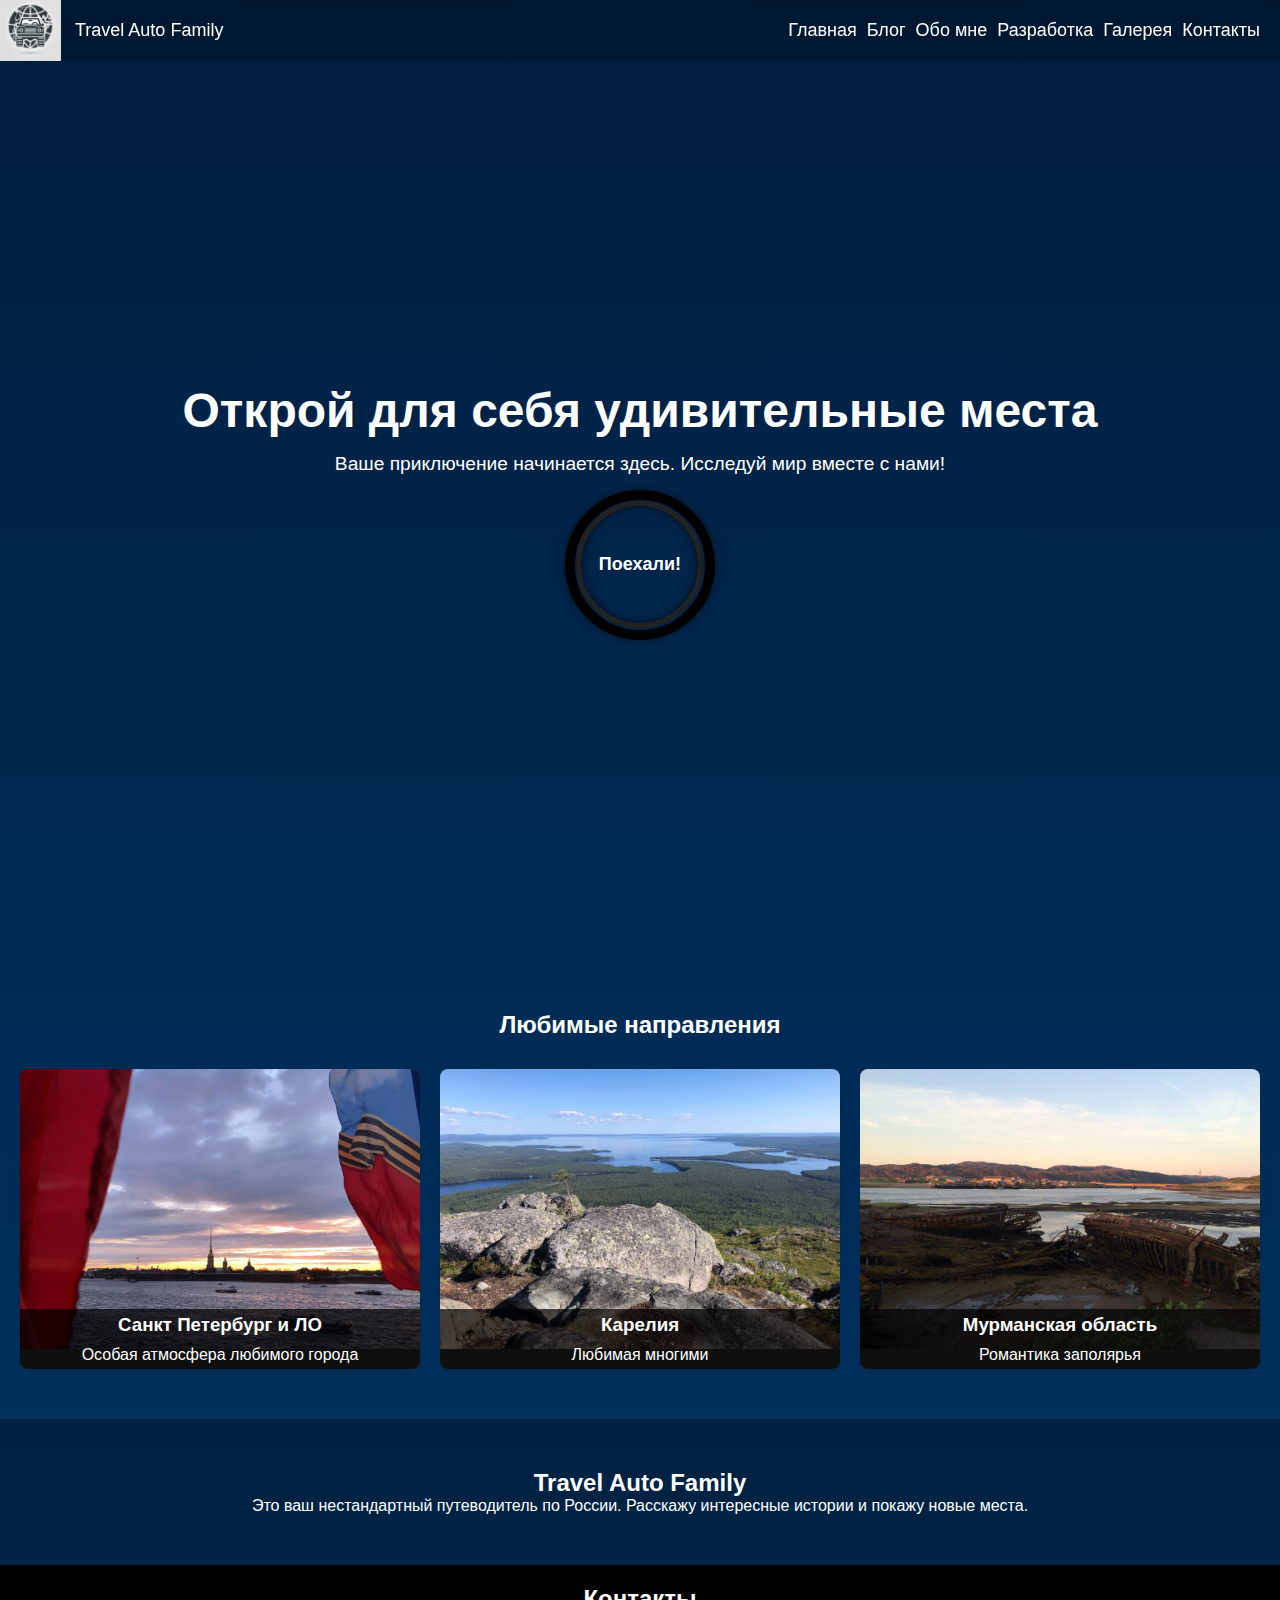
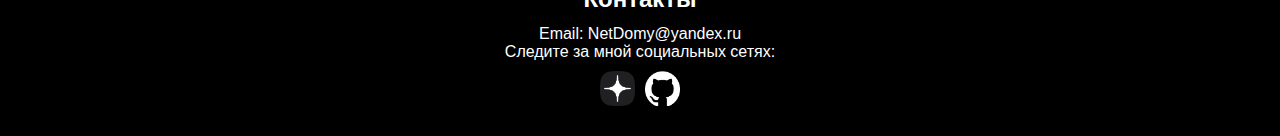
==== index.html @ 07f24aad "+" ====
<!DOCTYPE html>
<html class="page" lang="ru">
<head>
    <meta charset="UTF-8">
    <meta name="viewport" content="width=device-width, initial-scale=1.0">
    <title>Travel Auto Family - Исследуй свою страну</title>
    <link rel="stylesheet" href="styles.css">
    <link rel="stylesheet" href="main/mobile.css">
    <link rel="icon" href="favicon.ico" type="image/x-icon">
    <link rel="shortcut icon" href="favicon.ico" type="image/x-icon">
    
</head>
<body class="page__main">
    <header class="header" id="header">
        <nav class="header__nav">
            <a href="#" class="header__logo">
                <img src="image/logo3.webp" alt="Travel Auto Family">
                <span>Travel<br> Auto<br> Family</span>
            </a>
            <ul class="header__nav-list">
                <li><a href="#home">Главная</a></li>
                <li><a href="posts/posts.html">Блог</a></li>
                <li><a href="about/about.html">Обо мне</a></li>
                <li><a class="web-link" href="web/web.html">Разработка<br> <span>сайтов</span></a></li>
                <li><a href="gallery/gallery.html">Галерея</a></li>
                <li><a href="contacts/contacts.html">Контакты</a></li>
            </ul>
            <button class="button toggle">&#9776;</button>
        </nav>
    </header>

    <main class="main"> 
    <section id="home" class="main__greeting main__content wrapper">
        <div class="greeting">
            <h1>Открой для себя удивительные места</h1>
            <p>Ваше приключение начинается здесь. Исследуй мир вместе с нами!</p>
            <a href="#destination" class="greeting__link">
              <span class="text">Поехали!</span>
            </a>
        </div>
    </section>

    <section id="destination" class="destination">
        <h2>Любимые направления</h2>
        <div class="destination__container">
            <a class="destination__card" href="gallery/Spb.html">
                <img src="image/SPb.jpg" alt="Санкт-Петербург">
                <h3>Санкт Петербург и ЛО</h3>
                <p>Особая атмосфера любимого города</p>
            </a>
            <a class="destination__card" href="gallery/Karelia.html">
                <img src="image/Karelia.jpg" alt="Карелия">
                <h3>Карелия</h3>
                <p>Любимая многими</p>
            </a>
            <a class="destination__card" href="gallery/Murmansk.html">
                <img src="image/Teriberka.jpg" alt="Мурманск">
                <h3>Мурманская область</h3>
                <p>Романтика заполярья</p>
            </a>
        </div>
    </section>

    <section id="description" class="description">
        <h2>Travel Auto Family</h2>
        <p>Это ваш нестандартный путеводитель по России. Расскажу интересные истории и покажу новые места.</p>
    </section>
    </main>

    <footer id="contact" class="footer">
        <h2>Контакты</h2>
        <a href="mailto:NetDomy@yandex.ru&cc=olga@bukhina.ru">Email: NetDomy@yandex.ru</a>
        <p>Следите за мной социальных сетях:</p>
        <div class="social-icons">
            <a href="https://dzen.ru/taf?share_to=link"><img src="icons/dark-icon.png" alt="Дзен"></a>
            <a href="https://github.com/Lelyia"><img src="icons/github-mark-white.png" alt="GitHub"></a>
        </div>
    </footer>
    <script defer src="scripts.js"></script>
</body>
</html>
---- styles.css ----
:root {
    /* Colors */
    --sky-gradient-1: #001d3d;
    --sky-gradient-2: #003566;
    --base-white: #ffffff;
    --header-background: rgba(0, 0, 0, 0.2);
    --base-black: #000;
    --tyre-color: rgba(0, 0, 0, 0.5);
    --tyre-border: #222;
    --tyre-shadow: rgba(0, 0, 0, 0.7);
    --card-shadow: rgba(0, 0, 0, 0.1);
    --card-color: #333;
    --modal-color: rgba(0, 0, 0, 0.8);
    --form-border: #ccc;
    --web-background: rgba(0, 0, 0, 0.3);
}

/* Global Styles */
* {
    box-sizing: border-box;
    padding: 0;
    margin: 0;
    font-family: 'Arial', sans-serif;
}

.visually-hidden {
    position: absolute;
    overflow: hidden;
    width: 1px;
    height: 1px;
    padding: 0;
    margin: -1px;
    border: 0;
    white-space: nowrap;
    clip: rect(0 0 0 0);
}

a {
    color: var(--base-white);
    cursor: pointer;
    text-decoration: none;
}

body {
    position: relative;
    z-index: 0;
    color: var(--base-white);
    background: linear-gradient(to bottom, var(--sky-gradient-1), var(--sky-gradient-2));
    /* Синее небо */
}

/* Фон для <main> */
main {
    overflow: hidden;
    min-height: 100vh;
}

/* Контейнер для звезд */
.stars {
    position: absolute;
    z-index: -10;
    top: 0;
    left: 0;
    overflow: hidden;
    width: 100%;
    height: 100%;
    background: transparent;
}

/* Оформление и анимация звезд */
.star {
    position: absolute;
    width: 2px;
    height: 2px;
    border-radius: 50%;
    opacity: 0;
    background: var(--base-white);
    animation: blink 2s infinite;
}

/* Анимация мигания */
@keyframes blink {

    0%,
    100% {
        opacity: 0;
    }

    50% {
        opacity: 1;
    }
}

/* Header and Navbar */
.header {
    position: sticky;
    z-index: 1000;
    top: 0;
    padding: 20px;
    background-color: var(--header-background);
}

.header--scrolling {
    background-color: var(--sky-gradient-1);
}

.header__logo {
    display: flex;
    color: var(--base-white);
    font-size: 18px;
    text-decoration: none;
}

.header.active .header__logo {
    flex-direction: column;
    margin-right: auto;
    gap: 10px;
}

.header__logo br {
    display: none;
}

.header.active .header__logo br {
    display: block;
}

.header__logo img {
    position: absolute;
    top: 0;
    bottom: 0;
    left: 0;
    max-height: 100%;
}

.header.active .header__logo img {
    position: relative;
    width: 82px;
}

.header__logo span {
    padding-left: 75px;
}

.header.active .header__logo span {
    padding-left: 0;
}

.header__nav {
    display: flex;
    align-items: center;
    justify-content: space-between;
}

.header__nav-list {
    display: flex;
    list-style: none;
    gap: 15px;
}

.header__nav-list br {
    display: none;
}

.header.active .header__nav-list br {
    display: block;
}

.header__nav-list a {
    color: var(--base-white);
    font-size: 18px;
    text-decoration: none;
}

.toggle {
    display: none;
    border: none;
    color: var(--base-white);
    background: none;
    cursor: pointer;
    font-size: 28px;
}

/* main Section */

.main__content {
    display: flex;
    align-items: center;
    justify-content: center;
    height: 100vh;
    color: var(--base-white);
    text-align: center;
}

.main__content h1 {
    font-size: 3rem;
}

.main__content p {
    margin: 15px 0;
    font-size: 1.2rem;
}

.content {
    margin: auto;
    font-size: 18px;
    font-weight: 500;
}

/* Footer */
.footer {
    padding: 20px;
    margin-top: auto;
    color: var(--base-white);
    background-color: var(--base-black);
    text-align: center;
}

.footer h2 {
    margin-bottom: 12px;
}

.social-icons {
    display: flex;
    align-items: center;
    justify-content: center;
    margin: 10px;
    gap: 10px;
}

.social-icons a {
    overflow: hidden;
    height: 35px;
    vertical-align: middle;
}

.social-icons img {
    align-self: center;
    height: 35px;
}


/* Стили для модального окна */
.modal {
    position: fixed;
    z-index: 1000;
    top: 0;
    left: 0;
    display: none;
    /* Скрыто по умолчанию */
    align-items: center;
    justify-content: center;
    width: 100%;
    height: 100%;
    background-color: var(--modal-color);
}

.modal-content {
    max-width: 90%;
    max-height: 90%;
}

/* Кнопка закрытия */
.close {
    position: absolute;
    top: 20px;
    right: 30px;
    color: var(--base-white);
    cursor: pointer;
    font-size: 40px;
    font-weight: bold;
}

@media (max-width: 768px) {
    .header__nav-list {
        display: none;
        flex-direction: column;
    }

    .toggle {
        display: block;
    }

    .header.active {
        background-color: var(--base-black);
    }

    .header.active .header__nav {
        align-items: flex-start;
    }

    .header.active .header__nav-list {
        display: flex;
    }

    .main h1 {
        font-size: 2rem;
    }
}

@media (min-width: 769px) and (max-width:1439px) {
    .header__nav-list {
        align-items: center;
        justify-content: flex-end;
        gap: 10px;
    }

    .header__nav-list br {
        display: block;
    }

    .web-link span {
        display: none;
    }

    .header__logo span {
        padding-left: 55px;
    }
}

@media (min-width: 1440px) {
    .wrapper {
        width: 1240px;
        margin: 0 auto;
    }

    .header__logo {
        font-size: 24px;
    }

    .header__nav-list {
        gap: 15px;
    }

    .header__nav-list br {
        display: none;
    }

    .header__nav-list a {
        color: var(--base-white);
        font-size: 22px;
        text-decoration: none;
    }

    .web-link span {
        display: block;
    }

    .content {
        font-size: 24px;
    }
}
---- main/mobile.css ----
/* Ссылка в виде покрышки */
.greeting__link {
    position: relative;
    z-index: 5;
    display: flex;
    overflow: hidden;
    align-items: center;
    justify-content: center;
    width: 150px;
    height: 150px;
    margin: 15px auto auto;
    border: 10px solid var(--base-black);
    border-radius: 50%;
    box-shadow: 0 0 10px var(--tyre-color);
    transition: transform 0.6s ease;
    text-decoration: none;
}

/* Надпись внутри покрышки */
.greeting__link .text {
    z-index: 2;
    color: var(--base-white);
    font-size: 18px;
    font-weight: bold;
}

/* Эффект вращения при наведении */
.greeting__link:hover {
    transform: rotate(360deg);
}

/* Дополнительные декоративные линии внутри покрышки */
.greeting__link::before {
    position: absolute;
    width: 90%;
    height: 90%;
    border: 5px solid var(--tyre-border);
    border-radius: 50%;
    box-shadow: inset 0 0 10px var(--tyre-shadow);
    content: "";
}


/* Destinations Section */
.destination {
    padding: 50px 20px;
    text-align: center;
}

.destination__container {
    display: grid;
    margin-top: 30px;
    grid-template-columns: repeat(auto-fit, minmax(300px, 1fr));
    gap: 20px;
}

.destination__card {
    position: relative;
    display: flex;
    overflow: hidden;
    flex-direction: column;
    justify-content: flex-end;
    height: 300px;
    border-radius: 8px;
    background-color: var(--card-color);
    box-shadow: 0 4px 8px var(--card-shadow);
    text-align: center;
}

.destination__card img {
    position: absolute;
    z-index: 0;
    top: -20px;
    right: 0;
    bottom: 0;
    left: 0;
    width: 100%;
    height: 300px;
    object-fit: cover;
}

.destination__card h3 {
    position: relative;
    z-index: 2;
    padding: 5px;
    margin: 0;
    background-color: var(--tyre-shadow);
}

.destination__card p {
    position: relative;
    z-index: 2;
    padding: 5px;
    margin: 0;
    background-color: var(--tyre-shadow);
}

/* About Section */

.description {
    padding: 50px 20px;
    color: var(--base-white);
    background-color: var(--web-background);
    text-align: center;
}
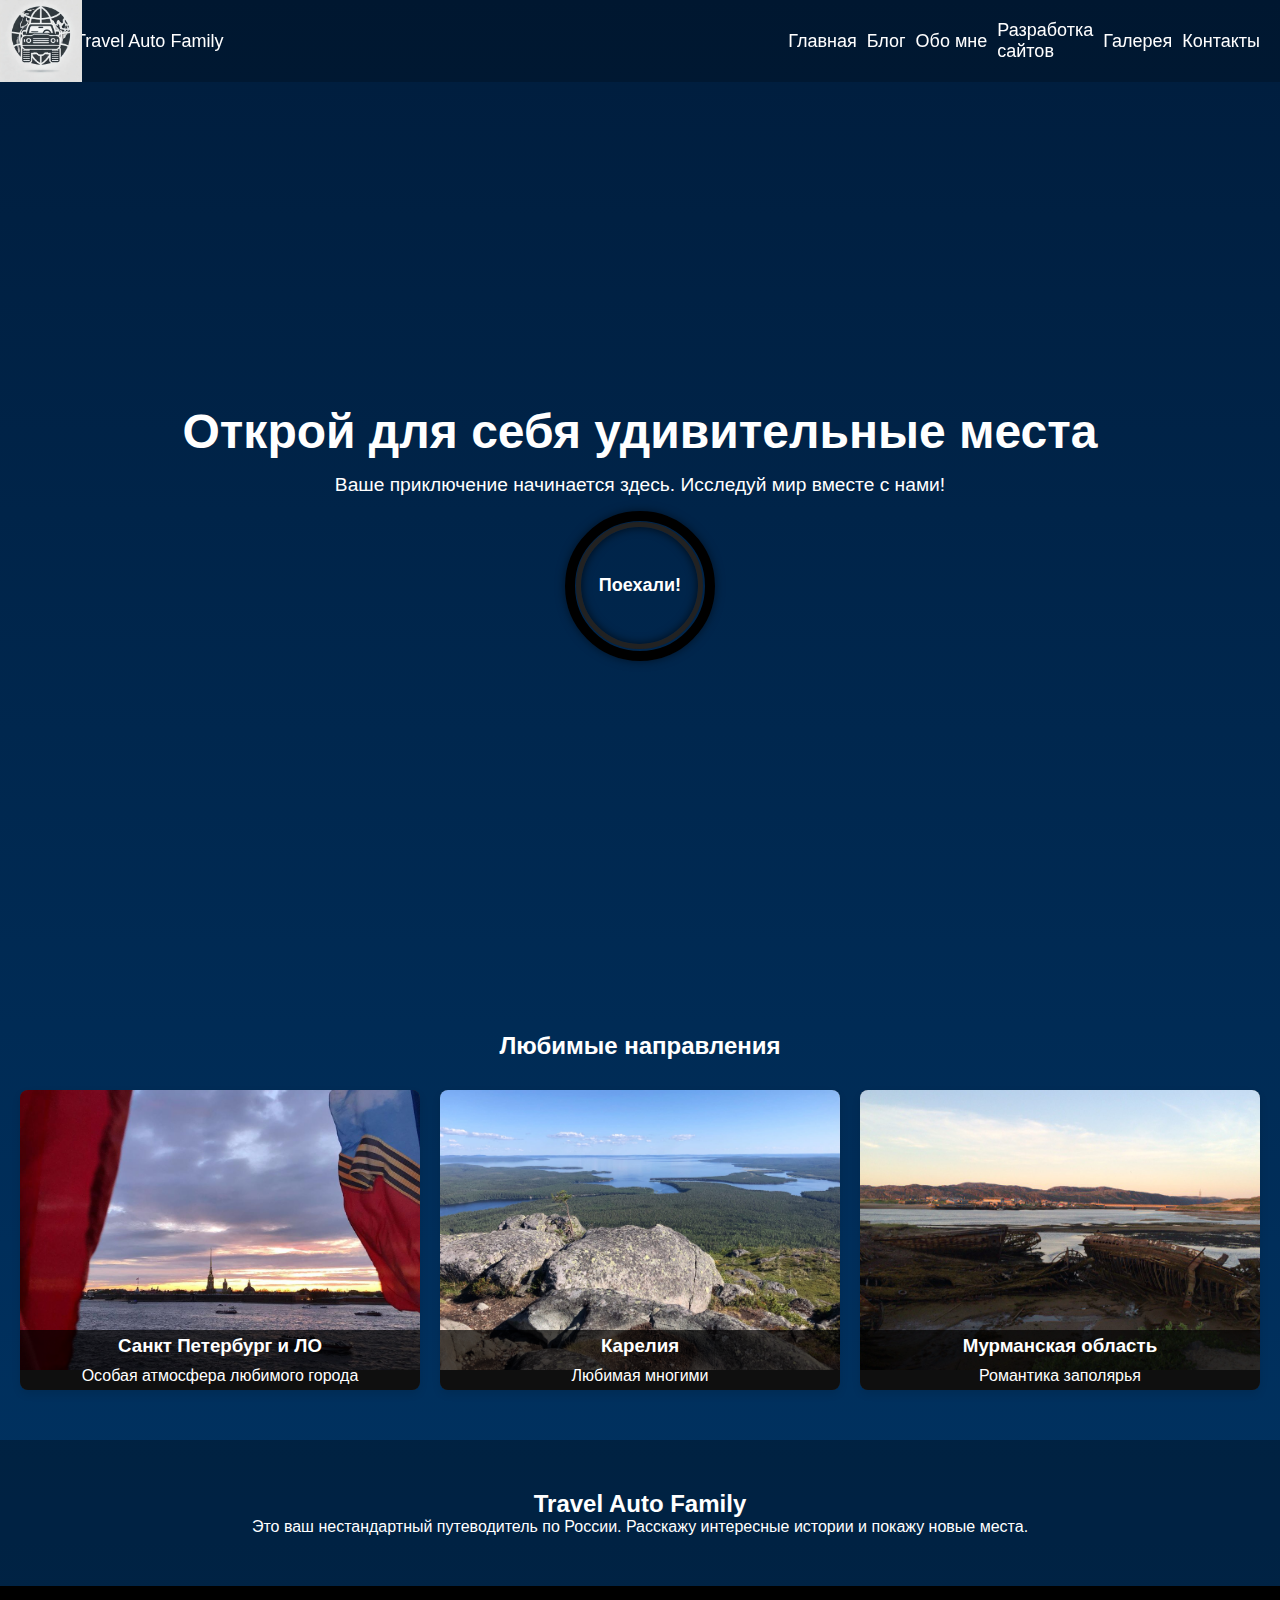
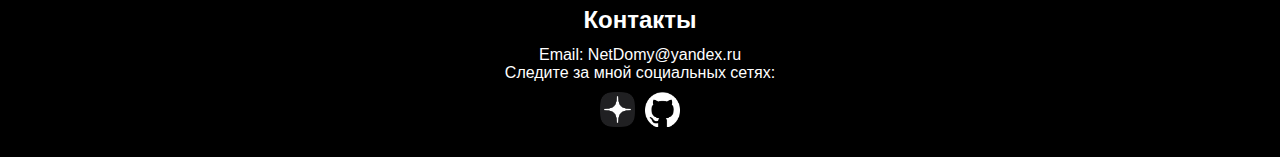
==== commit fc9470ae: "Merge branch 'main' of https://github.com/Lelyia/TAF-site" ====
--- a/index.html
+++ b/index.html
@@ -21,7 +21,7 @@
                 <li><a href="#home">Главная</a></li>
                 <li><a href="posts/posts.html">Блог</a></li>
                 <li><a href="about/about.html">Обо мне</a></li>
-                <li><a class="web-link" href="web/web.html">Разработка<br> <span>сайтов</span></a></li>
+                <li><a href="web/web.html">Разработка<br> сайтов</a></li>
                 <li><a href="gallery/gallery.html">Галерея</a></li>
                 <li><a href="contacts/contacts.html">Контакты</a></li>
             </ul>
--- a/styles.css
+++ b/styles.css
@@ -328,23 +328,16 @@
         font-size: 24px;
     }
 
-    .header__nav-list {
-        gap: 15px;
-    }
-
-    .header__nav-list br {
-        display: none;
-    }
-
+    .header__logo img { 
+    height: 68px;
+    }   
+    
     .header__nav-list a {
         color: var(--base-white);
+        white-space: nowrap;
         font-size: 22px;
         text-decoration: none;
-    }
-
-    .web-link span {
-        display: block;
-    }
+    } 
 
     .content {
         font-size: 24px;
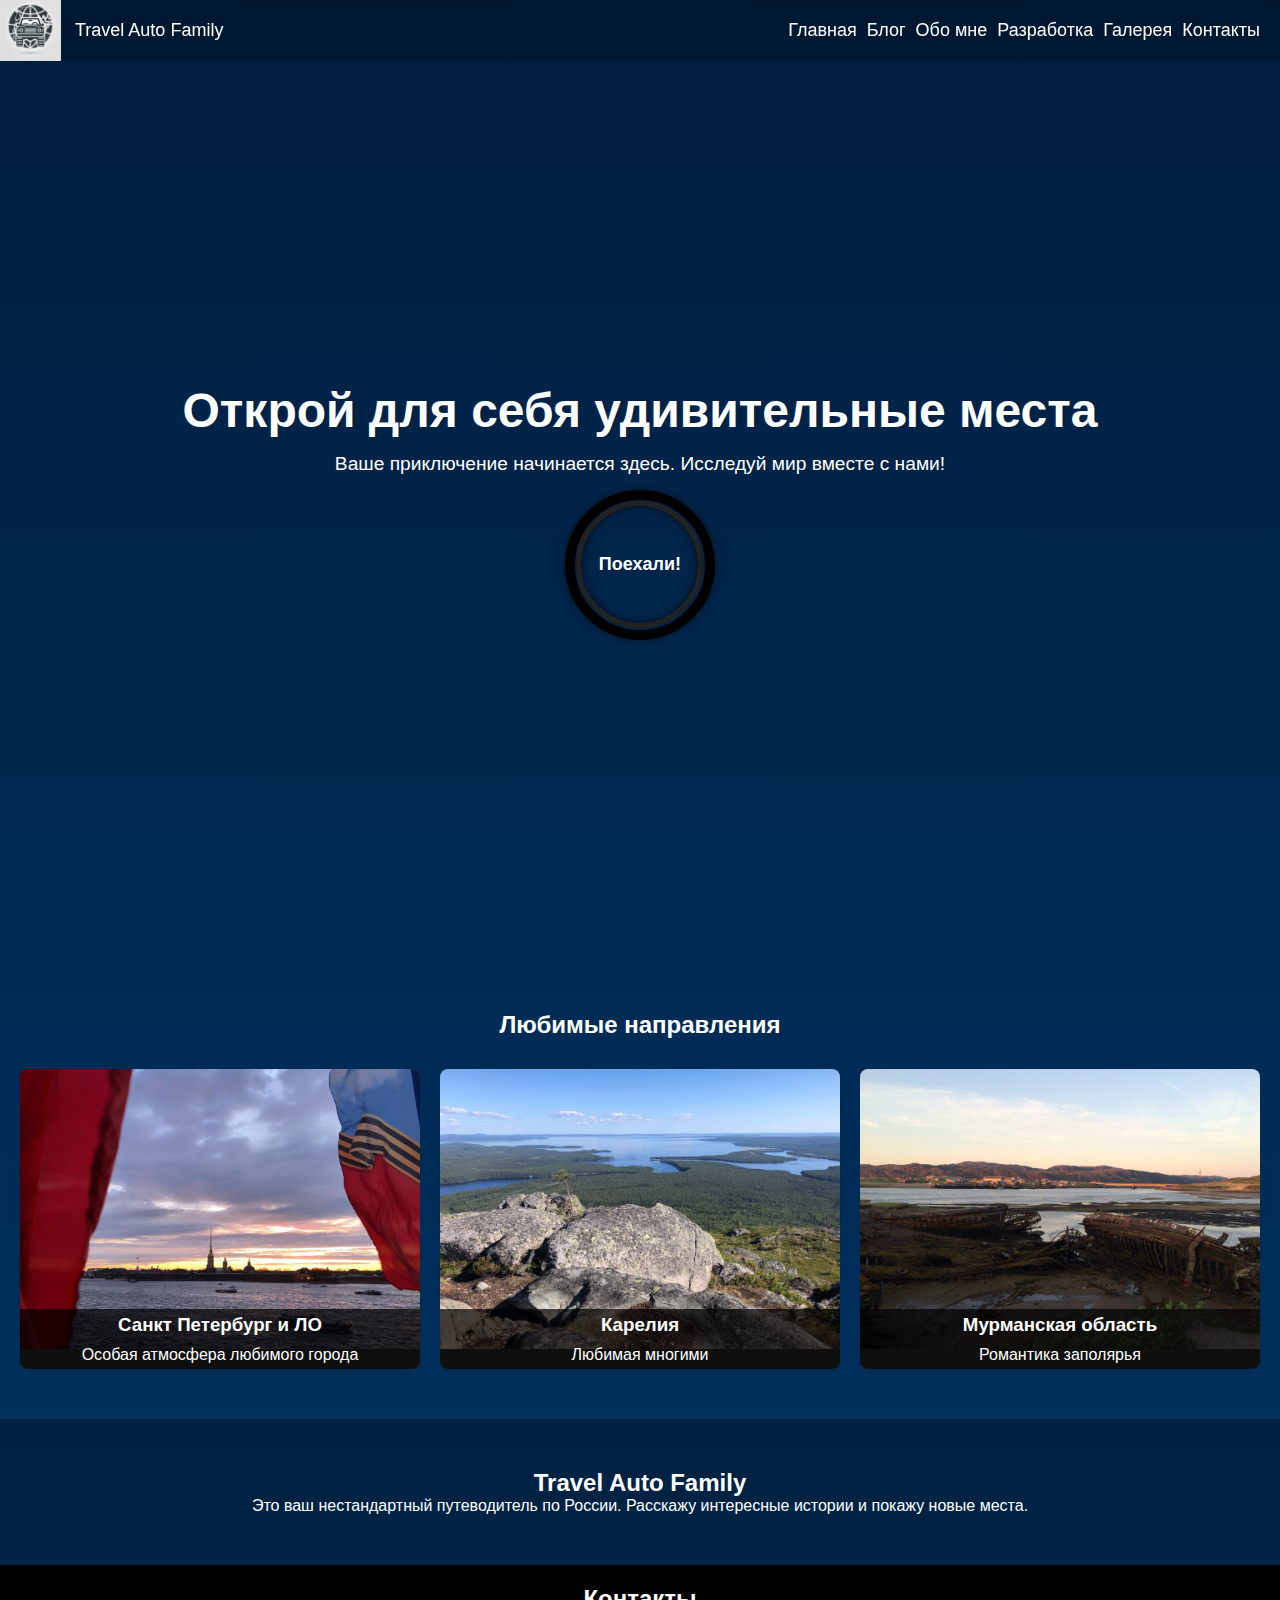
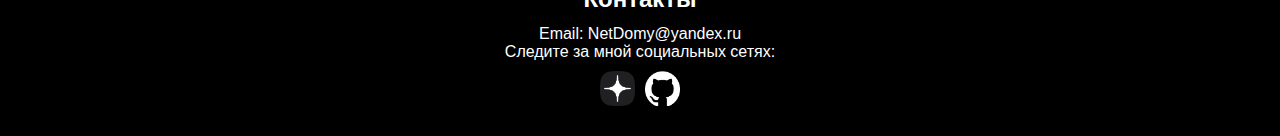
==== commit 5b10e685: "+" ====
--- a/index.html
+++ b/index.html
@@ -21,7 +21,7 @@
                 <li><a href="#home">Главная</a></li>
                 <li><a href="posts/posts.html">Блог</a></li>
                 <li><a href="about/about.html">Обо мне</a></li>
-                <li><a href="web/web.html">Разработка<br> сайтов</a></li>
+                <li><a class="web-link" href="web/web.html">Разработка<br> <span>сайтов</span></a></li>
                 <li><a href="gallery/gallery.html">Галерея</a></li>
                 <li><a href="contacts/contacts.html">Контакты</a></li>
             </ul>
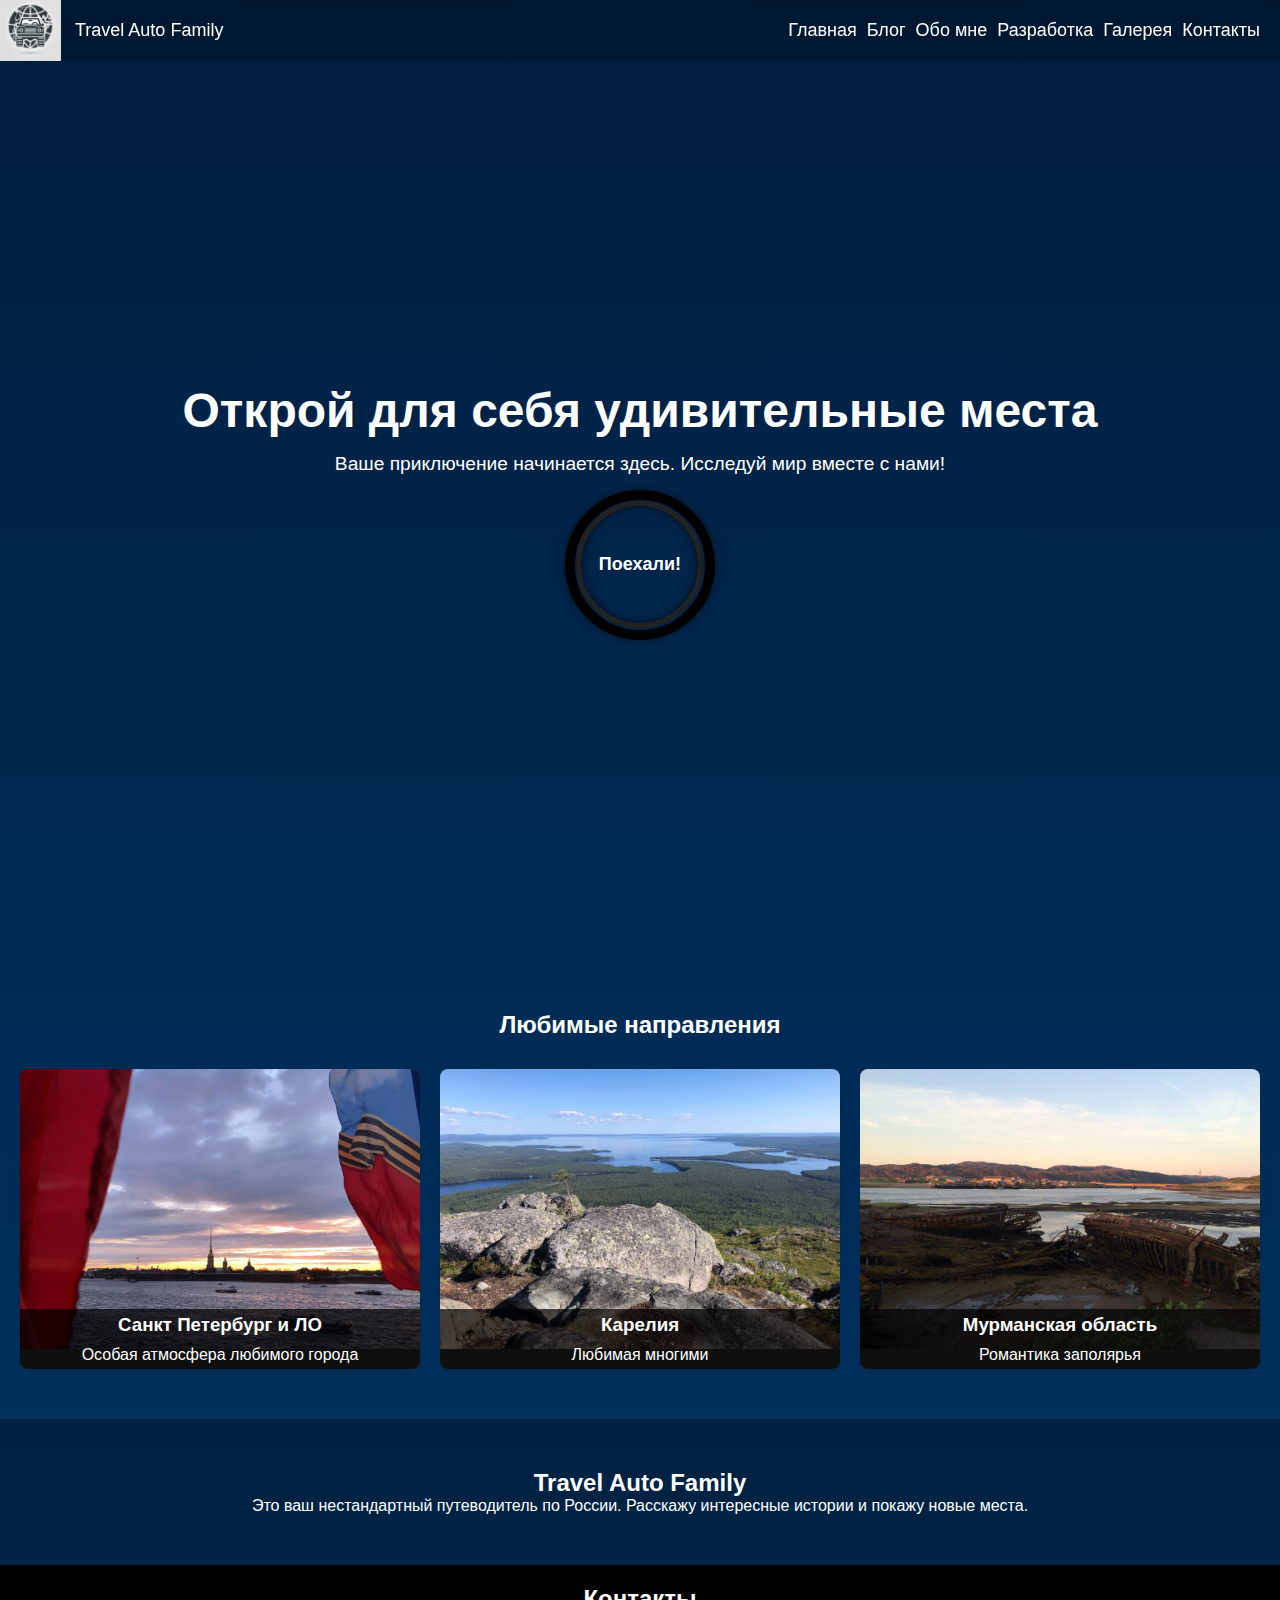
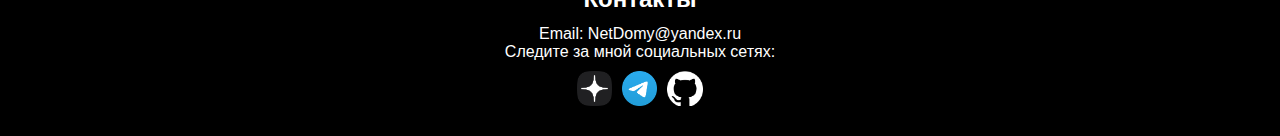
==== commit 323c893b: "финальные корректировки" ====
--- a/index.html
+++ b/index.html
@@ -1,15 +1,20 @@
 <!DOCTYPE html>
 <html class="page" lang="ru">
+
 <head>
     <meta charset="UTF-8">
     <meta name="viewport" content="width=device-width, initial-scale=1.0">
     <title>Travel Auto Family - Исследуй свою страну</title>
     <link rel="stylesheet" href="styles.css">
     <link rel="stylesheet" href="main/mobile.css">
-    <link rel="icon" href="favicon.ico" type="image/x-icon">
-    <link rel="shortcut icon" href="favicon.ico" type="image/x-icon">
-    
+    <link rel="icon" type="image/png" href="/favicon-96x96.png" sizes="96x96" />
+    <link rel="icon" type="image/svg+xml" href="/favicon.svg" />
+    <link rel="shortcut icon" href="/favicon.ico" />
+    <link rel="apple-touch-icon" sizes="180x180" href="/apple-touch-icon.png" />
+    <link rel="manifest" href="/site.webmanifest" />
+
 </head>
+
 <body class="page__main">
     <header class="header" id="header">
         <nav class="header__nav">
@@ -29,42 +34,42 @@
         </nav>
     </header>
 
-    <main class="main"> 
-    <section id="home" class="main__greeting main__content wrapper">
-        <div class="greeting">
-            <h1>Открой для себя удивительные места</h1>
-            <p>Ваше приключение начинается здесь. Исследуй мир вместе с нами!</p>
-            <a href="#destination" class="greeting__link">
-              <span class="text">Поехали!</span>
-            </a>
-        </div>
-    </section>
+    <main class="main">
+        <section id="home" class="main__greeting main__content wrapper">
+            <div class="greeting">
+                <h1>Открой для себя удивительные места</h1>
+                <p>Ваше приключение начинается здесь. Исследуй мир вместе с нами!</p>
+                <a href="#destination" class="greeting__link">
+                    <span class="text">Поехали!</span>
+                </a>
+            </div>
+        </section>
 
-    <section id="destination" class="destination">
-        <h2>Любимые направления</h2>
-        <div class="destination__container">
-            <a class="destination__card" href="gallery/Spb.html">
-                <img src="image/SPb.jpg" alt="Санкт-Петербург">
-                <h3>Санкт Петербург и ЛО</h3>
-                <p>Особая атмосфера любимого города</p>
-            </a>
-            <a class="destination__card" href="gallery/Karelia.html">
-                <img src="image/Karelia.jpg" alt="Карелия">
-                <h3>Карелия</h3>
-                <p>Любимая многими</p>
-            </a>
-            <a class="destination__card" href="gallery/Murmansk.html">
-                <img src="image/Teriberka.jpg" alt="Мурманск">
-                <h3>Мурманская область</h3>
-                <p>Романтика заполярья</p>
-            </a>
-        </div>
-    </section>
+        <section id="destination" class="destination">
+            <h2>Любимые направления</h2>
+            <div class="destination__container">
+                <a class="destination__card" href="gallery/Spb.html">
+                    <img src="image/SPb.jpg" alt="Санкт-Петербург">
+                    <h3>Санкт Петербург и ЛО</h3>
+                    <p>Особая атмосфера любимого города</p>
+                </a>
+                <a class="destination__card" href="gallery/Karelia.html">
+                    <img src="image/Karelia.jpg" alt="Карелия">
+                    <h3>Карелия</h3>
+                    <p>Любимая многими</p>
+                </a>
+                <a class="destination__card" href="gallery/Murmansk.html">
+                    <img src="image/Teriberka.jpg" alt="Мурманск">
+                    <h3>Мурманская область</h3>
+                    <p>Романтика заполярья</p>
+                </a>
+            </div>
+        </section>
 
-    <section id="description" class="description">
-        <h2>Travel Auto Family</h2>
-        <p>Это ваш нестандартный путеводитель по России. Расскажу интересные истории и покажу новые места.</p>
-    </section>
+        <section id="description" class="description">
+            <h2>Travel Auto Family</h2>
+            <p>Это ваш нестандартный путеводитель по России. Расскажу интересные истории и покажу новые места.</p>
+        </section>
     </main>
 
     <footer id="contact" class="footer">
@@ -73,10 +78,11 @@
         <p>Следите за мной социальных сетях:</p>
         <div class="social-icons">
             <a href="https://dzen.ru/taf?share_to=link"><img src="icons/dark-icon.png" alt="Дзен"></a>
+            <a href="https://github.com/Lelyia"><img src="icons/Logo.png" alt="Телеграмм"></a>
             <a href="https://github.com/Lelyia"><img src="icons/github-mark-white.png" alt="GitHub"></a>
         </div>
     </footer>
     <script defer src="scripts.js"></script>
 </body>
-</html>
 
+</html>